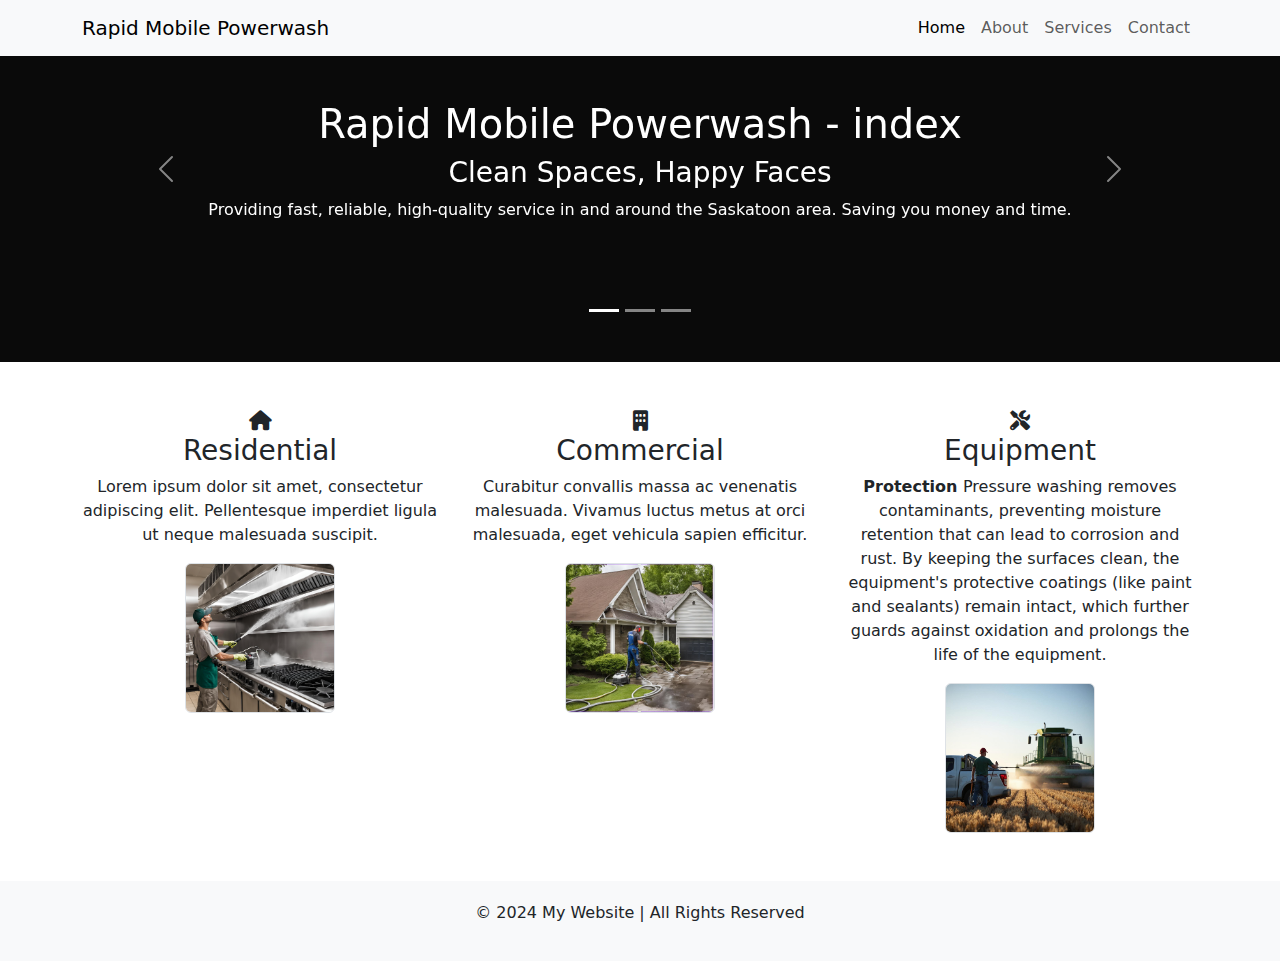
==== index.html @ b590b20c "Rename Index.html to index.html" ====
<!DOCTYPE html>
<html lang="en">
<head>
  <meta charset="UTF-8">
  <meta name="viewport" content="width=device-width, initial-scale=1.0">
  <title> Bootstrap Website</title>
  
  <!-- Bootstrap CSS -->
  <link href="https://cdn.jsdelivr.net/npm/bootstrap@5.3.0-alpha1/dist/css/bootstrap.min.css" rel="stylesheet">
  
  <!-- Custom CSS (Optional) -->
  <link rel="stylesheet" href="https://cdnjs.cloudflare.com/ajax/libs/font-awesome/6.0.0-beta3/css/all.min.css">
  <link rel="stylesheet" href="css/styles.css">

  <!-- jQuery and Bootstrap JS -->
  <script src="https://code.jquery.com/jquery-3.5.1.slim.min.js"></script>
  <script src="https://cdn.jsdelivr.net/npm/@popperjs/core@2.9.2/dist/umd/popper.min.js"></script>
  <script src="https://stackpath.bootstrapcdn.com/bootstrap/4.5.2/js/bootstrap.min.js"></script>
  

</head>
<body>

  <!-- Navbar -->
  <nav class="navbar navbar-expand-lg navbar-light bg-light fixed-top">
    <div class="container">
      <a class="navbar-brand" href="#"> Rapid Mobile Powerwash </a>
      <button class="navbar-toggler" type="button" data-bs-toggle="collapse" data-bs-target="#navbarNav" aria-controls="navbarNav" aria-expanded="false" aria-label="Toggle navigation">
        <span class="navbar-toggler-icon"></span>
      </button>
      <div class="collapse navbar-collapse" id="navbarNav">
        <ul class="navbar-nav ms-auto">
          <li class="nav-item">
            <a class="nav-link active" aria-current="page" href="#">Home</a>
          </li>
          <li class="nav-item">
            <a class="nav-link" href="about.html">About</a>
          </li>
          <li class="nav-item">
            <a class="nav-link" href="#">Services</a>
          </li>
          <li class="nav-item">
            <a class="nav-link" href="#">Contact</a>
          </li>
        </ul>
      </div>
    </div>
  </nav>

    <!-- Top Section - Carasoul_Main -->
    <section class="carasoul_main">
      <div class="container">
        
        <!-- Slider -->
        <div id="slider" class="carousel slide mb-4" data-bs-ride="carousel">

          <!-- Carousel Indicators (Dots) at the Bottom -->
          <div class="carousel-indicators" style="position: absolute; bottom: -100px; left: 0; right: 0; text-align: center;">
            <button type="button" data-bs-target="#carouselExampleIndicators" data-bs-slide-to="0" class="active" aria-current="true" aria-label="Slide 1"></button>
            <button type="button" data-bs-target="#carouselExampleIndicators" data-bs-slide-to="1" aria-label="Slide 2"></button>
            <button type="button" data-bs-target="#carouselExampleIndicators" data-bs-slide-to="2" aria-label="Slide 3"></button>
          </div>


          <div class="carousel-inner">
              <div class="carousel-item active">
                  <h1>Rapid Mobile Powerwash - index </h1>
                  <h3>Clean Spaces, Happy Faces</h3>
                  <p>Providing fast, reliable, high-quality service in and around the Saskatoon area. Saving you money and time.</p>
              </div>
              <div class="carousel-item">
                  <h1>Eco-Friendly Products</h1>
                  <h3>Safe for Your Family and Pets</h3>
                  <p>We use environmentally friendly cleaning products that are safe for your loved ones and the planet.</p>
              </div>
          </div>

          <!-- Carousel Controls (Previous/Next) -->
          <a class="carousel-control-prev" href="#sliderOne" role="button" data-bs-slide="prev">
              <span class="carousel-control-prev-icon" aria-hidden="true"></span>
              <span class="sr-only">Previous</span>
          </a>
          <a class="carousel-control-next" href="#sliderOne" role="button" data-bs-slide="next">
              <span class="carousel-control-next-icon" aria-hidden="true"></span>
              <span class="sr-only">Next</span>
          </a>
        </div>

      </div>
    </section>

  <!-- Content Section -->
  <section class="py-5">
    <div class="container">
      <div class="row">
        
        <div class="col-md-4 text-center">
          <!-- Residential Icon -->
          <i class="fas fa-home fa-lg"></i> <!-- Font Awesome home icon -->
          <h3>Residential </h3>
          <p>Lorem ipsum dolor sit amet, consectetur adipiscing elit. Pellentesque imperdiet ligula ut neque malesuada suscipit.</p>
          <img src="pics/range_hood.jpg" alt="Equipment" class="img-fluid rounded border" style="max-height: 150px; margin: auto: display: block;">

        </div>
        
        <div class="col-md-4 text-center">
          <!-- Commercial Icon -->
          <i class="fas fa-building fa-lg"></i> <!-- Font Awesome building icon -->
          <h3>Commercial</h3>
          <p>Curabitur convallis massa ac venenatis malesuada. Vivamus luctus metus at orci malesuada, eget vehicula sapien efficitur.</p>
          <img src="pics/house.jpg" alt="Equipment" class="img-fluid rounded border" style="max-height: 150px; margin: auto: display: block;">
          
        </div>
        
        <div class="col-md-4 text-center">
          <!-- Equipment Icon -->
          <i class="fas fa-tools fa-lg"></i> <!-- Font Awesome tools icon -->
          
          <h3>Equipment</h3>
          <p> <b> Protection </b> Pressure washing removes contaminants, preventing moisture retention that can lead to corrosion and rust. By keeping the surfaces clean, the equipment's protective coatings (like paint and sealants) remain intact, which further guards against oxidation and prolongs the life of the equipment. </p>
          <img src="pics/combine.jpg" alt="Equipment" class="img-fluid rounded border" style="max-height: 150px; margin: auto: display: block;">

        </div>

      </div>
    </div>
  </section>

  <section class="py5">
   

  </section>


    <!-- Footer -->
    <footer class="footer">
      <div class="container">
        <p>&copy; 2024 My Website | All Rights Reserved</p>
      </div>
    </footer>

  <!-- Bootstrap JS and dependencies -->
  <script src="https://cdn.jsdelivr.net/npm/bootstrap@5.3.0-alpha1/dist/js/bootstrap.bundle.min.js"></script>

</body>
</html>
---- css/styles.css ----
/* styles.css */
.carasoul_main {
    background-color: #0a0a0a;
    color: rgb(255, 255, 255);
    padding: 100px 0;
    text-align: center;
    
}
  
.footer {
    background-color: #f8f9fa;
    padding: 20px 0;
    text-align: center;
}
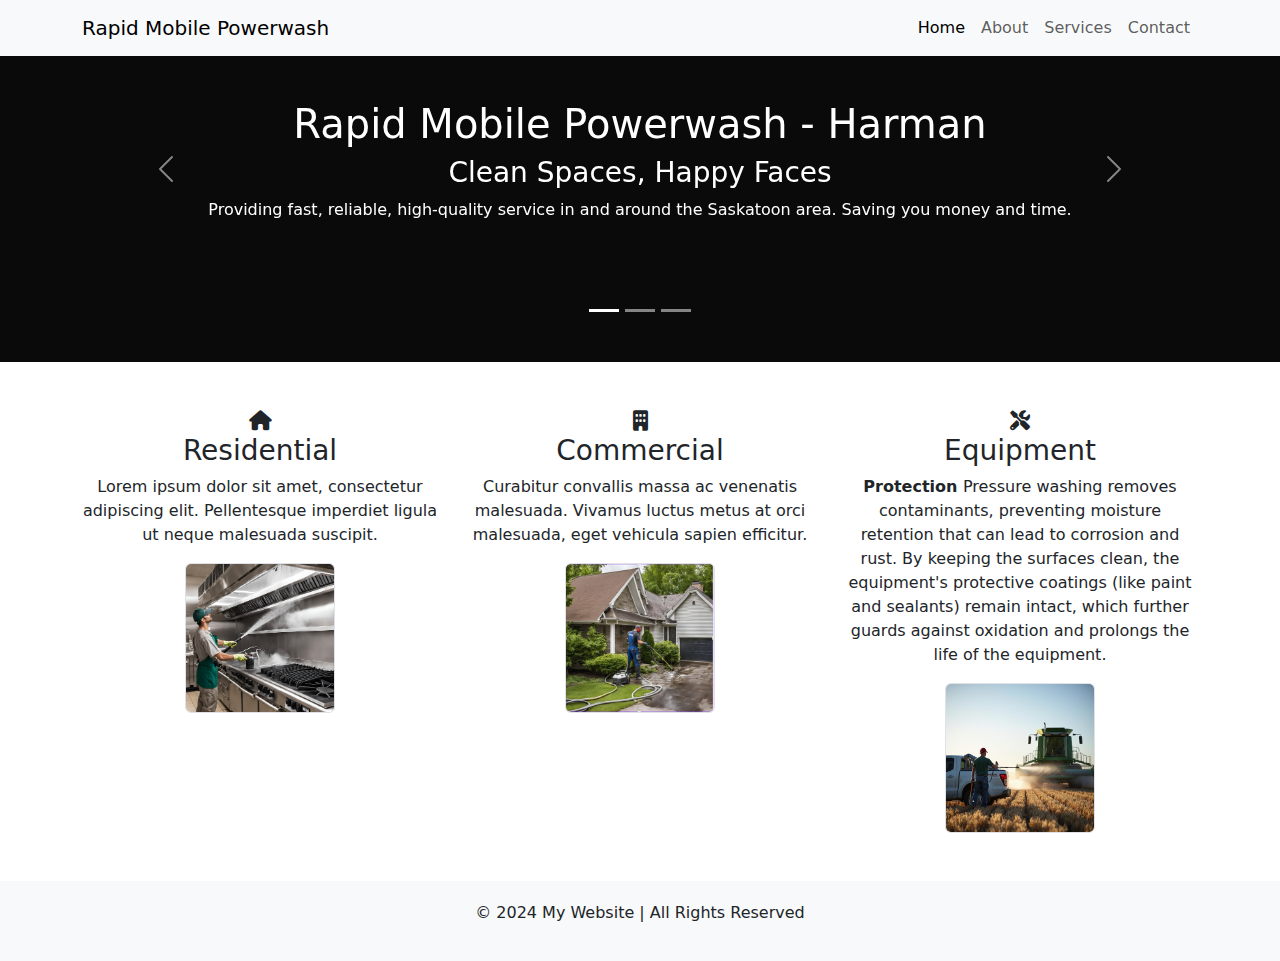
==== commit 2f9ceb0f: "Merge branch 'main' of https://github.com/znisar/RapidMobilePowerWash" ====
--- a/index.html
+++ b/index.html
@@ -64,7 +64,7 @@
 
           <div class="carousel-inner">
               <div class="carousel-item active">
-                  <h1>Rapid Mobile Powerwash - index </h1>
+                  <h1>Rapid Mobile Powerwash - Harman </h1>
                   <h3>Clean Spaces, Happy Faces</h3>
                   <p>Providing fast, reliable, high-quality service in and around the Saskatoon area. Saving you money and time.</p>
               </div>
